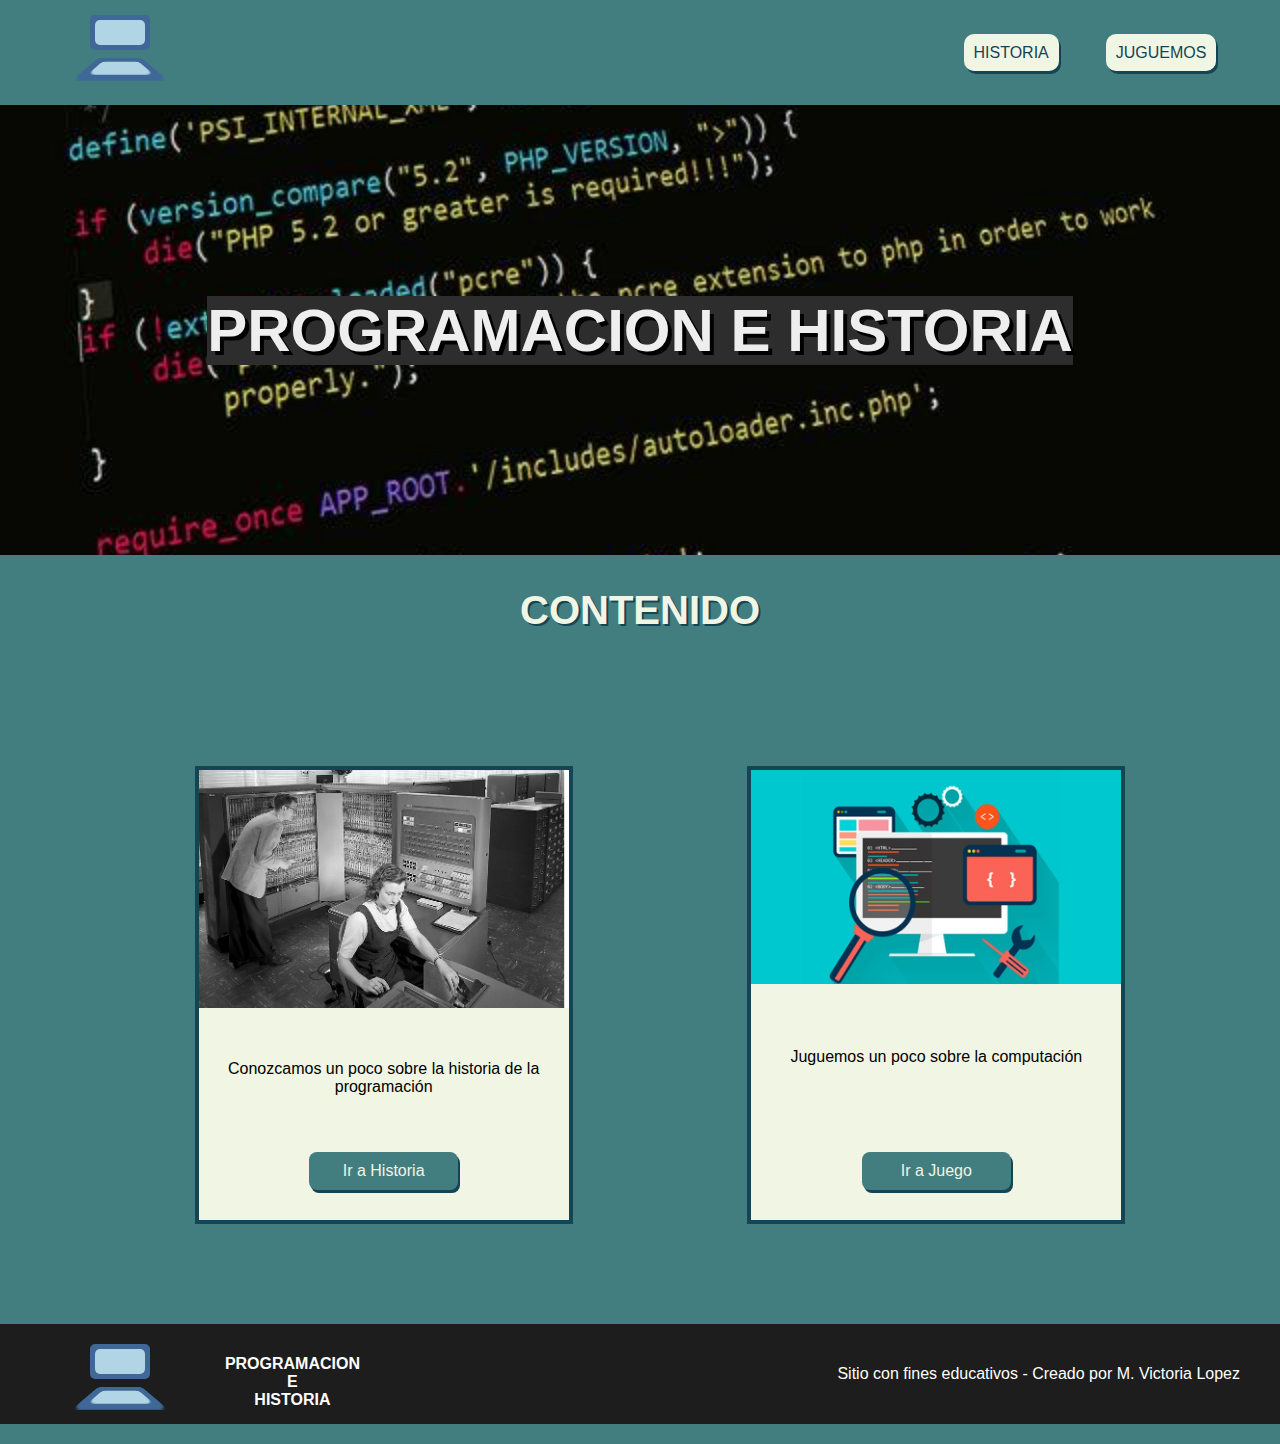
==== index.html @ 9edd7a4c "se agrega el proyecto" ====
<html lang="en">
<head>
    <meta charset="UTF-8">
    <meta http-equiv="X-UA-Compatible" content="IE=edge">
    <meta name="viewport" content="width=device-width, initial-scale=1.0">
    <link rel="stylesheet" href="style.css">
    <title>Avance-Proyecto-final</title>
</head>
<body class="body">
        <nav>
            <a href="./index.html">
                <div class="logoNav">
                    <div class="recAzul">
                      <div class="recCeleste"></div>  
                    </div>
                    <div class="trapAzul">
                        <div class="trapCeleste"></div>
                    </div>
                </div>
            </a>
            <ul class="menu">
                <li class="itemMenu">
                    <a class="itemLink" href="./historia.html">HISTORIA</a>
                </li>
                <li class="itemMenu">
                    <a class="itemLink" href="/juguemos.html">JUGUEMOS</a>
                </li>
            </ul>
        </nav>
        <header>
            <h1 class="titulo">PROGRAMACION E HISTORIA</h1>
        </header>
        <h2>CONTENIDO</h2>
        <main class="contenido">
            <div class="tarjeta">
                <img class="imagenTarjeta" src="./assets/imagenes/img1.jpg" alt="imagen Historia">
                <p class="descripcionTarjeta" >Conozcamos un poco sobre la historia de la programación</p>
                <a class="botonTarjeta" href="./historia.html">Ir a Historia</a>
            </div>
            <div class="tarjeta">
                <img class="imagenTarjeta" src="./assets/imagenes/img2.jpg" alt="imagen Juguemos">
                <p class="descripcionTarjeta" >Juguemos un poco sobre la computación</p>
                <a class="botonTarjeta" href="./juguemos.html">Ir a Juego</a>
            </div>
        </main>
        <footer>
            <div class="footerPeH">
                <div class="logo">
                    <div class="recAzul">
                      <div class="recCeleste"></div>  
                    </div>
                    <div class="trapAzul">
                        <div class="trapCeleste"></div>
                    </div>
                </div>
                <h3 class="titulo tituloFooter">PROGRAMACION <br>E<br>HISTORIA</h3>
            </div>
            <div>Sitio con fines educativos - Creado por M. Victoria Lopez</div>
        </footer>
    <script src="./script.js"></script>
</body>
</html>
---- style.css ----
*{
    font-family: 'Montserrat', sans-serif; 
}
.body{
    margin: 0px;
    background-color: rgb(66, 126, 128);
    color: rgb(240, 245, 228);
}
p{
    color: black;
}
/* ----------- logo ------------*/
.logoNav{
    width: 110px;
    height: 90px;
    padding-left: 50px;
    margin-top: 15px;
}
.recAzul, .trapAzul{
    background-color: rgb(63,103,151);
    width: 60px;
    height: 35px; 
    border-radius: 5px;
    display: flex;
    justify-content: center;
}
.recCeleste, .trapCeleste{
    background-color: rgb(177,213,228);
    width: 50px;
    height: 25px; 
    border-radius: 5px;
    margin: auto;
}
.trapAzul{
    height: 30px; 
    transform: perspective(30px) rotatex(50deg);
}
.trapCeleste{
    width: 45px;
    height: 20px; 
    margin-top: 7px;
    transform: perspective(90px) rotatex(32deg);
}

/* -------------- Animacion logo ------------------*/

.recAzul, .trapAzul{
    animation: azul 3s ease;
    animation-iteration-count:1;
}
@keyframes azul{
    0%{
    transform: translate(0,-10px);
    opacity:0;}
    30%{
    transform: translate(0,-10px);
    opacity:0;}
    70%{
    transform: translate(0,0);
    opacity:1;}
    100%{
    transform: translate(0,0);
    opacity:1;}
}

.recCeleste, .trapCeleste {
    animation: celeste 5s ease ;
    animation-iteration-count:1 ;
}
@keyframes celeste{
    0%{
    transform: translate(0,-10px);
    opacity:0;}
    30%{
    transform: translate(0,-10px);
    opacity:0;}
    70%{
    transform: translate(0,0);
    opacity:1;}
    100%{
    transform: translate(0,0);
    opacity:1;}
} 

/* ------------------------------------*/

header{
    display: flex;
    justify-content: space-around;
    align-items: center;
    padding: 0px 100px;
    color: rgb(238, 238, 238);
    font-size: 30px;    
    background: url(./assets/imagenes/codigo.jpeg) fixed;
    background-size: cover;
    min-height: 450px;
}
h1{
    background-color: rgb(45, 45, 45);
    text-shadow: 4px 4px black;
}
h2{   
    font-size:40px; 
    text-align: center;
    text-shadow: 2px 2px rgb(21, 68, 84);
}
.titulo{
    text-align: center;
}

nav{
    display: flex;
    justify-content: space-between;
    align-items: center;
    margin: 0px 40px; 
}
.menu{
    display: flex;
    width: 300px;
    justify-content: space-around;
}
main{
    padding: 100px 20px;
}
.itemMenu{
    list-style-type: none;  
}
.itemLink{
    background-color: rgb(240, 245, 228);
    color:rgb(21, 68, 84);
    font-weight: 300;
    text-decoration: none;
    box-shadow: 2px 3px rgb(21, 68, 84);
    border-radius: 10px;
    padding: 10px; 
}
.itemMenu:active{
    transform: translate(3px, 2px);
    box-shadow:0px 0px ;
}

.contenido{
    display: flex;
    justify-content: space-evenly;
    width: 100%;
}
.imagenTarjeta{
    width: 100%;
}
.tarjeta{
    display: flex;
    justify-content: space-between;
    align-items: center;
    flex-direction: column;
    background-color: rgb(240, 245, 228);
    width: 370px;
    height: 450px;
    border:rgb(21, 68, 84) 4px solid; 
}
.descripcionTarjeta{
    text-align: center;
    height: 40px;
}
.botonTarjeta{
    background-color: rgb(66, 126, 128);
    color:rgb(240, 245, 228);
    font-family: Arial, Helvetica, sans-serif;
    text-align: center;
    text-decoration: none;
    padding: 10px;
    border-radius: 8px;    
    box-shadow: 2px 3px rgb(21, 68, 84);
    width: 35%;
    margin-bottom: 30px;
}
.botonTarjeta:active{
    box-shadow: 0px 0px darkgray;
    transform: translate(3px, 2px);
}

footer{
    display: flex;
    justify-content: space-between;
    align-items: center;
    background-color: rgb(29, 29, 29);
    color: white;
    height: 100px;
    padding: 0px 40px;
}
.logo{
    width: 110px;
    height: 100px;
    padding-left: 50px;
    margin-top: 5px;
}
.footerPeH{
    display: flex;
    justify-content: space-between;
    height: 70px;
    width: 320px;
}
.tituloFooter{
    font-size: 16px;
    align-items: center;
}

/* -------------- Pagina Historia -------------*/

.parrafoHistoria{
    width: 60%;
}
.parrafo3Historia{
    padding-left: 60px;
}

.contenedorHistoria{
    display: flex;
    justify-content: center;
    align-items: center;    
    flex-direction: column;
}
.tarjetaHistoria{ 
    display: flex;
    align-items: center;
    justify-content: space-around;
    padding:80px 70px;
    gap: 25px;
}
/* ---------- sección video -------------*/
.contenedorVideo{
    display: flex;
    justify-content: center;
    align-items: center;    
    flex-direction: column;
    padding: 70px;
}

.barraControl{
    display: flex;
    justify-content: space-between;
    align-items: center;
    background-color: rgb(29, 29, 29);
    border-radius: 5px;
    padding: 5px;
}
.botonesControl{
    display: flex;
    gap: 25px;
}
.ventanaVideo{
    background-color: black;
    width: 75%;
    padding: 5px;
}
#play,#pause{
    width: 70px;
    height: 40px;
}

.botonesPlayPause{
    background-color: rgb(240, 245, 228);
    color:rgb(21, 68, 84);
    font-weight: 300;
    text-decoration: none;
    box-shadow: 2px 3px rgb(21, 68, 84);
    border-radius: 10px;
    padding: 10px;
}
.botonesPlayPause:active{
     box-shadow: 0px 0px darkgray;
     transform: translate(3px, 2px);
}
.duracionVideo{
    color: white;
    font-family: Arial, Helvetica, sans-serif;
    text-align: left;
}
/* -------------- Pagina Juguemos -------------*/

.rompecabezas{
    display: flex;
    flex-direction: column;
    align-items: center;
}
.cajas{
    display: flex;
    flex-direction: row;
    gap: 5px
}
#cajasoltar1,#cajasoltar2,#cajasoltar3{
    display: flex;
    justify-content: center;
    align-items: center;
    background-color: grey;    
    width: 290px;
    height: 420px;
    border: 2px solid black;
}
#cajaimagenes{
    display: flex;
    flex-direction: row;
    gap: 8px;
    margin: 40px;
}
#imagen1,#imagen2,#imagen3{
    width: 290px;
    height: 420px;
}

.botonReinicio{
    display: flex;
    margin: auto;
    background-color: rgb(240, 245, 228);
    color:rgb(21, 68, 84);
    font-weight: 300;
    text-decoration: none;
    box-shadow: 2px 3px rgb(21, 68, 84);
    border-radius: 10px;
    padding: 10px 100px;
}
.botonReinicio:active{
    box-shadow: 0px 0px darkgray;
    transform: translate(3px, 2px);
}
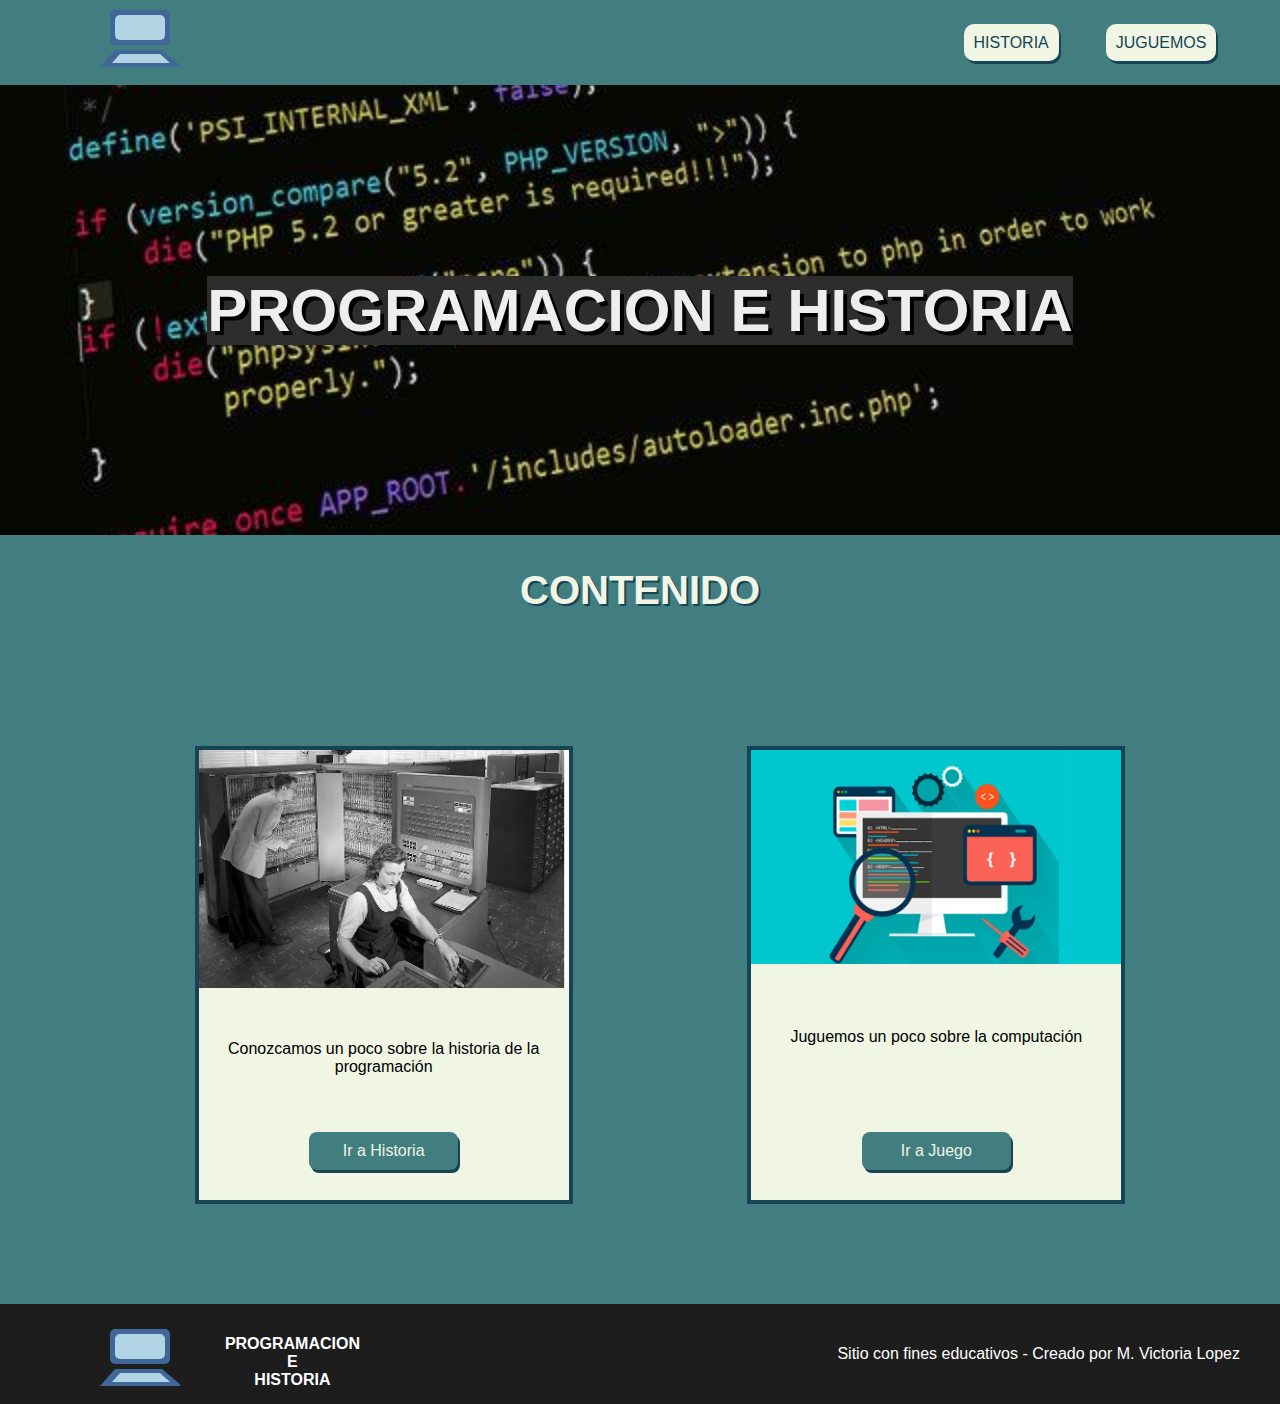
==== commit cd39b803: "cambios en logo con svg y unificacion de estilos en CSS" ====
--- a/index.html
+++ b/index.html
@@ -9,14 +9,12 @@
 <body class="body">
         <nav>
             <a href="./index.html">
-                <div class="logoNav">
-                    <div class="recAzul">
-                      <div class="recCeleste"></div>  
-                    </div>
-                    <div class="trapAzul">
-                        <div class="trapCeleste"></div>
-                    </div>
-                </div>
+                <svg class="logo" width="200" height="80">
+                    <rect x="40" y="5" width="60" height="35" rx="5" id="recAzul" fill="rgb(63, 103, 151)"></rect>
+                    <rect x="45" y="10" width="50" height="25" rx="5" id="recCeleste" fill="rgb(177, 213, 228)"></rect>
+                    <polygon points="45 45 ,92 45,112 62,30 62" fill="rgb(63, 103, 151)" id="trapAzul"></polygon>
+                    <polygon points="50 49 ,90 49,100 58,42 58" fill="rgb(177, 213, 228)" id="trapCeleste"></polygon>
+                </svg>
             </a>
             <ul class="menu">
                 <li class="itemMenu">
@@ -45,15 +43,13 @@
         </main>
         <footer>
             <div class="footerPeH">
-                <div class="logo">
-                    <div class="recAzul">
-                      <div class="recCeleste"></div>  
-                    </div>
-                    <div class="trapAzul">
-                        <div class="trapCeleste"></div>
-                    </div>
-                </div>
-                <h3 class="titulo tituloFooter">PROGRAMACION <br>E<br>HISTORIA</h3>
+                <svg class="logo" width="200" height="80">
+                    <rect x="40" y="5" width="60" height="35" rx="5" id="recAzul" fill="rgb(63, 103, 151)"></rect>
+                    <rect x="45" y="10" width="50" height="25" rx="5" id="recCeleste" fill="rgb(177, 213, 228)"></rect>
+                    <polygon points="45 45 ,92 45,112 62,30 62" fill="rgb(63, 103, 151)" id="trapAzul"></polygon>
+                    <polygon points="50 49 ,90 49,100 58,42 58" fill="rgb(177, 213, 228)" id="trapCeleste"></polygon>
+                </svg>
+                    <h3 class="titulo tituloFooter">PROGRAMACION <br>E<br>HISTORIA</h3>
             </div>
             <div>Sitio con fines educativos - Creado por M. Victoria Lopez</div>
         </footer>
--- a/style.css
+++ b/style.css
@@ -9,14 +9,9 @@
 p{
     color: black;
 }
-/* ----------- logo ------------*/
-.logoNav{
-    width: 110px;
-    height: 90px;
-    padding-left: 50px;
-    margin-top: 15px;
-}
-.recAzul, .trapAzul{
+/* ------------- logo --------------*/
+
+#recAzul, #trapAzul{
     background-color: rgb(63,103,151);
     width: 60px;
     height: 35px; 
@@ -24,28 +19,24 @@
     display: flex;
     justify-content: center;
 }
-.recCeleste, .trapCeleste{
+#recCeleste, #trapCeleste{
     background-color: rgb(177,213,228);
     width: 50px;
     height: 25px; 
     border-radius: 5px;
     margin: auto;
 }
-.trapAzul{
-    height: 30px; 
-    transform: perspective(30px) rotatex(50deg);
-}
-.trapCeleste{
-    width: 45px;
-    height: 20px; 
-    margin-top: 7px;
-    transform: perspective(90px) rotatex(32deg);
+#trapAzul{
+    transform: perspective(30px);
+}
+#trapCeleste{ 
+    transform: perspective(90px);
 }
 
 /* -------------- Animacion logo ------------------*/
 
-.recAzul, .trapAzul{
-    animation: azul 3s ease;
+#recAzul, #trapAzul{
+    animation: azul 2s ease-in;
     animation-iteration-count:1;
 }
 @keyframes azul{
@@ -63,8 +54,8 @@
     opacity:1;}
 }
 
-.recCeleste, .trapCeleste {
-    animation: celeste 5s ease ;
+#recCeleste, #trapCeleste {
+    animation: celeste 3s ease-in;
     animation-iteration-count:1 ;
 }
 @keyframes celeste{
@@ -125,7 +116,7 @@
 .itemMenu{
     list-style-type: none;  
 }
-.itemLink{
+.itemLink, .botonesPlayPause, .botonReinicio{
     background-color: rgb(240, 245, 228);
     color:rgb(21, 68, 84);
     font-weight: 300;
@@ -189,8 +180,8 @@
 }
 .logo{
     width: 110px;
-    height: 100px;
-    padding-left: 50px;
+    height: 80px;
+    padding-left: 30px;
     margin-top: 5px;
 }
 .footerPeH{
@@ -213,7 +204,7 @@
     padding-left: 60px;
 }
 
-.contenedorHistoria{
+.contenedorHistoria, .contenedorVideo{
     display: flex;
     justify-content: center;
     align-items: center;    
@@ -228,10 +219,6 @@
 }
 /* ---------- sección video -------------*/
 .contenedorVideo{
-    display: flex;
-    justify-content: center;
-    align-items: center;    
-    flex-direction: column;
     padding: 70px;
 }
 
@@ -257,15 +244,6 @@
     height: 40px;
 }
 
-.botonesPlayPause{
-    background-color: rgb(240, 245, 228);
-    color:rgb(21, 68, 84);
-    font-weight: 300;
-    text-decoration: none;
-    box-shadow: 2px 3px rgb(21, 68, 84);
-    border-radius: 10px;
-    padding: 10px;
-}
 .botonesPlayPause:active{
      box-shadow: 0px 0px darkgray;
      transform: translate(3px, 2px);
@@ -310,14 +288,9 @@
 .botonReinicio{
     display: flex;
     margin: auto;
-    background-color: rgb(240, 245, 228);
-    color:rgb(21, 68, 84);
-    font-weight: 300;
-    text-decoration: none;
-    box-shadow: 2px 3px rgb(21, 68, 84);
-    border-radius: 10px;
     padding: 10px 100px;
 }
+
 .botonReinicio:active{
     box-shadow: 0px 0px darkgray;
     transform: translate(3px, 2px);
